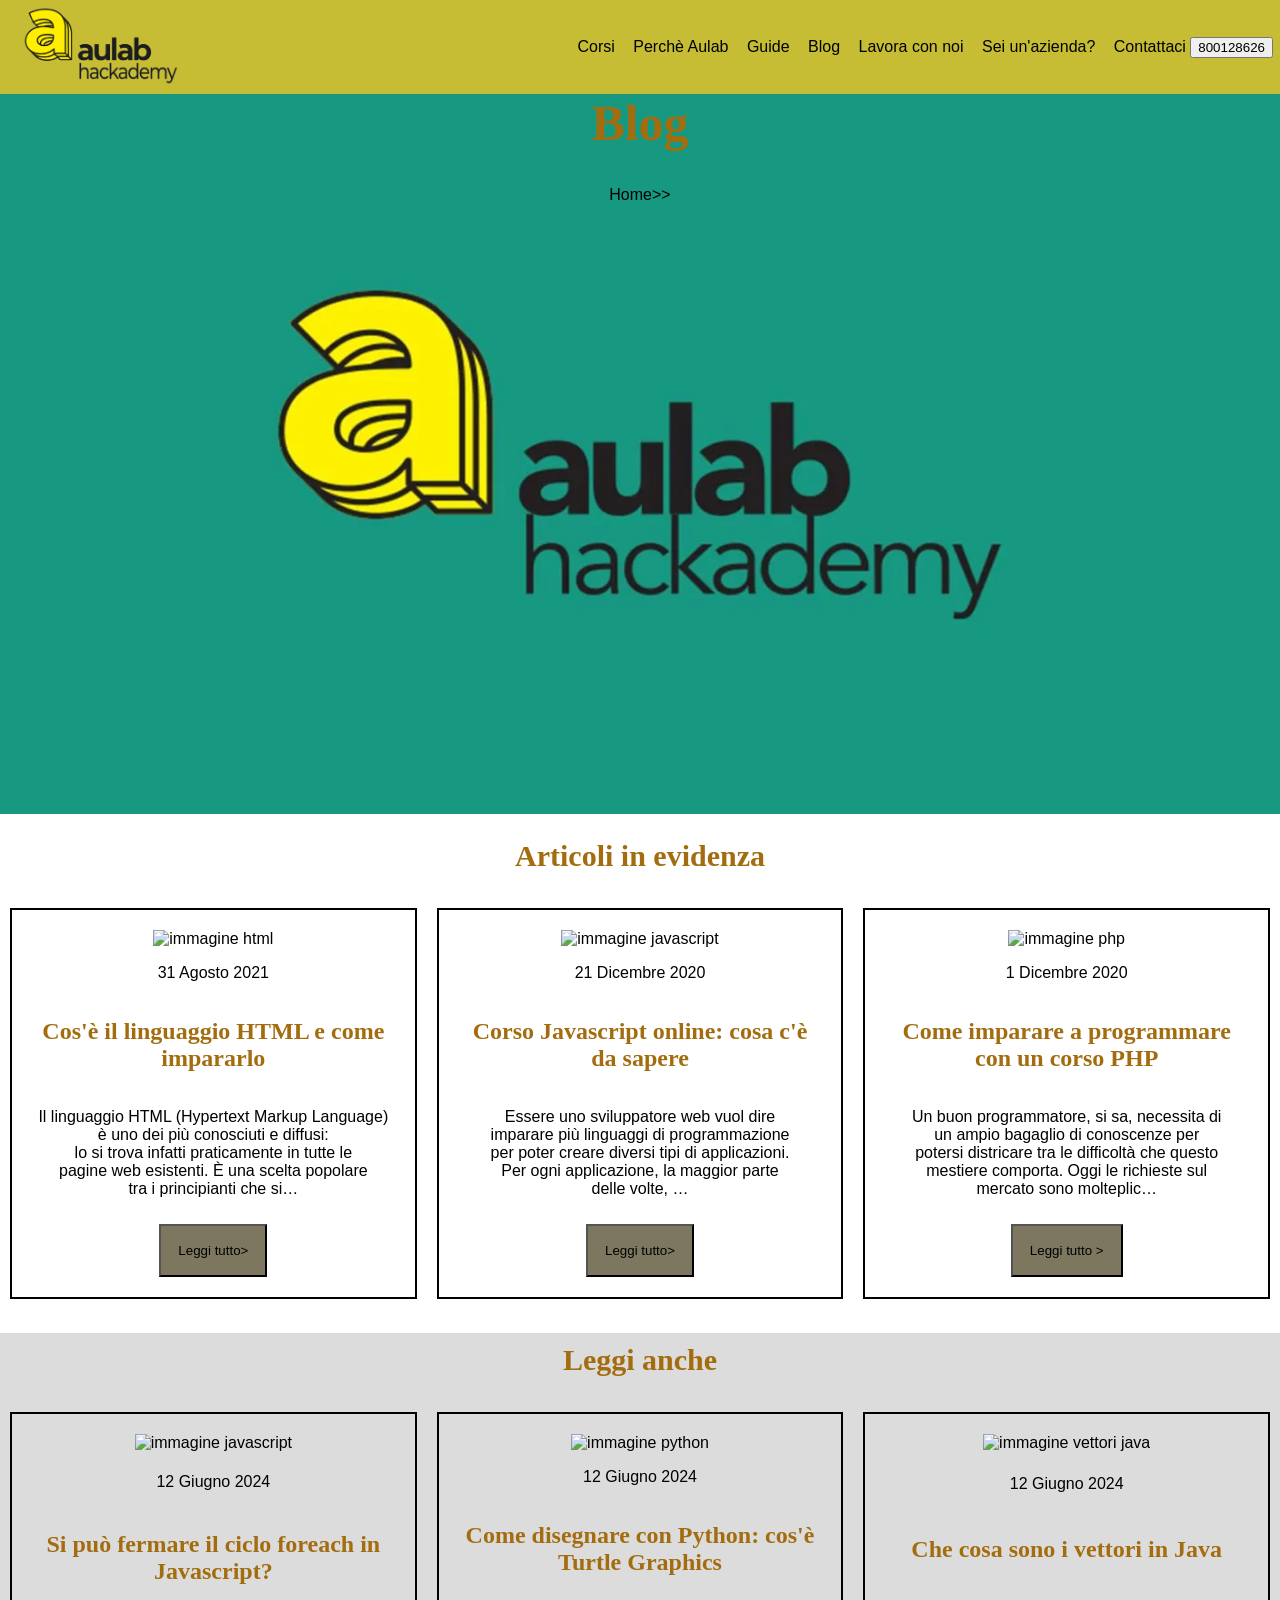
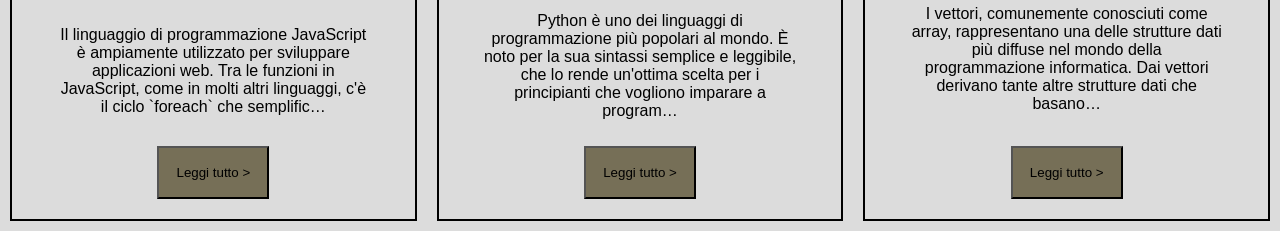
==== Selfwork CSS 2/Blog Aulab.html @ 9c3801e4 "organizzazione cartelle" ====
<!DOCTYPE html>
<html lang="en">
<head>
    <meta charset="UTF-8">
    <meta name="viewport" content="width=device-width, initial-scale=1.0">
    <title>Blog Aulab</title>
    
    <link rel="stylesheet" href="./style.css">
    
</head>
<body>
    <nav class="navbar">
        <div>
            <img src="./Media/logo aulab.png" alt="logo Aulab" class="logoAulab">
        </div>
        <ul class="listaLink">        
            <li class="link">Corsi</li>
            <li class="link">Perchè Aulab</li>
            <a class="link" href="https://aulab.it/guide">
                <li>Guide</li>
            </a>
            <a class="link" href="https://aulab.it/blog">
                <li>Blog</li>
            </a>
            <a  class="link" href="https://aulab.it/lavora-con-noi">
                <li>Lavora con noi</li>
            </a>
            <li class="link">Sei un'azienda?</li> 
            <li class="link">Contattaci <button>800128626</button></li>
        </ul>
    </nav>
    
    <header class="header">
        <h1>Blog</h1>
        <a class="linkHome" href="https://www.aulab.it/">Home>></a>
    </header>
    
    
    <main>
        
        <aside>
            <header>
                <h2 class="titoloArticoliEvidenziati">Articoli in evidenza</h2>
            </header>
            
            <section>
                
                <!-- primo articolo -->
                
                <article class="articoliEvidenziati">
                    <img class="immaginiArticoli" src="https://aulab.it/wp-content/uploads/2023/03/HTML-e-come-impararlo_ORIZZONTALE-1024x576.jpg" alt="immagine html">
                    
                    <p> 31 Agosto 2021</p>
                    <h2>Cos'è il linguaggio HTML e come impararlo</h2> 
                    <p>Il linguaggio HTML (Hypertext Markup Language) <br>è uno dei più conosciuti e diffusi: <br>lo si trova infatti praticamente in tutte le <br>pagine web esistenti. È una scelta popolare <br>tra i principianti che si…</p> 
                    
                    <button class="btnArticoli">
                        <a class="link" href="https://aulab.it/notizia/250/cose-il-linguaggio-html-e-come-impararlo" target="_self">Leggi tutto> </a>
                    </button>
                    
                </article>
                
                <!-- secondo articolo -->
                
                <article class="articoliEvidenziati">
                    <img class="immaginiArticoli" src="https://aulab.it/wp-content/uploads/2020/12/articolo_programmare_Javascript-768x432.jpg" alt="immagine javascript">
                    
                    <p>21 Dicembre 2020</p>
                    <h2>Corso Javascript online: cosa c'è da sapere</h2> 
                    <p>Essere uno sviluppatore web vuol dire <br>imparare più linguaggi di programmazione <br>per poter creare diversi tipi di applicazioni. <br>Per ogni applicazione, la maggior parte <br>delle volte, …</p> 
                    
                    <button class="btnArticoli">
                        <a class="link" href="https://aulab.it/notizia/195/corso-javascript-online-cosa-ce-da-sapere" target="_self">Leggi tutto> </a>
                    </button>
                    
                </article>
                
                <!-- terzo articolo -->
                
                <article class="articoliEvidenziati">
                    <img class="immaginiArticoli" src="https://aulab.it/wp-content/uploads/2020/12/articolo_programmare_in_php-768x432.jpg" alt="immagine php">
                    
                    <p>1 Dicembre 2020</p>
                    <h2>Come imparare a programmare con un corso PHP</h2> 
                    <p>Un buon programmatore, si sa, necessita di <br>un ampio bagaglio di conoscenze per <br>potersi districare tra le difficoltà che questo <br>mestiere comporta. Oggi le richieste sul <br>mercato sono molteplic…</p> 
                    
                    <button class="btnArticoli">
                        <a class="link" href="https://aulab.it/notizia/192/come-imparare-a-programmare-con-un-corso-php" target="_self">Leggi tutto > </a>
                    </button>
                </article>
                
            </section>
        </aside>
        
        <aside  class="sezioneArticoliSuggeriti">

            <header>
                <h2 class="titoloArticoliSuggeriti">Leggi anche</h2>
            </header>

            <section>
                
                <!-- primo articolo suggerito -->
                
                <article  class="articoliSuggeriti">
                    <img class="immaginiArticoli" src="https://aulab.it/wp-content/uploads/2023/06/Convertire-jquery-in-javascript-cover-cover-1024x576.jpg" alt="immagine javascript">
                    
                    <p>12 Giugno 2024</p>
                    <h2>Si può fermare il ciclo foreach in Javascript?</h2> 
                    <p>Il linguaggio di programmazione JavaScript <br>è ampiamente utilizzato per sviluppare <br>applicazioni web. Tra le funzioni in <br>JavaScript, come in molti altri linguaggi, c'è <br>il ciclo `foreach` che semplific…</p> 
                    
                    <button class="btnArticoli">
                        <a class="link" href="https://aulab.it/si-puo-fermare-il-ciclo-foreach-in-javascript" target="_self">Leggi tutto > </a>
                    </button>
                </article>
                
                <!-- secondo articolo suggerito -->
                
                <article class="articoliSuggeriti">
                    <img class="immaginiArticoli" src="https://aulab.it/wp-content/uploads/2023/07/Cos-e-Python-e-perche-e-cosi-popolare-768x432-1.jpeg" alt="immagine python">
                    
                    <p>12 Giugno 2024</p>
                    <h2>Come disegnare con Python: cos'è Turtle Graphics</h2> 
                    <p>Python è uno dei linguaggi di <br>programmazione più popolari al mondo. È <br>noto per la sua sintassi semplice e leggibile, <br>che lo rende un'ottima scelta per i <br>principianti che vogliono imparare a <br>program…</p> 
                    
                    <button class="btnArticoli">
                        <a  class="link" href="https://aulab.it/come-disegnare-con-python-cose-turtle-graphics" target="_self">Leggi tutto > </a>
                    </button>
                </article>
                
                <!-- terzo articolo suggerito -->
                
                <article  class="articoliSuggeriti">
                    <img class="immaginiArticoli" src="https://aulab.it/wp-content/uploads/2023/05/i-controlli-di-flusso-in-javascript-cover-1024x576.jpg" alt="immagine vettori java">
                    
                    <p>12 Giugno 2024</p>
                    <h2>Che cosa sono i vettori in Java</h2> 
                    <p>I vettori, comunemente conosciuti come <br>array, rappresentano una delle strutture dati <br>più diffuse nel mondo della <br>programmazione informatica. Dai vettori <br>derivano tante altre strutture dati che <br>basano…</p> 
                    
                    <button class="btnArticoli">
                        <a class="link" href="https://aulab.it/che-cosa-sono-i-vettori-in-java" target="_self">Leggi tutto > </a>
                    </button>
                </article>
                
            </section>
        </aside>
    </main>    
    
</body>
</html>
---- Selfwork CSS 2/style.css ----
h1, h2{
    font-family: Georgia, 'Times New Roman', Times, serif;
    color: rgb(163, 109, 15);
}


*{
    font-family: 'Lucida Sans', 'Lucida Sans Regular', 'Lucida Grande', 'Lucida Sans Unicode', Geneva, Verdana, sans-serif;
}


.sezioneArticoliSuggeriti{
    background-color: rgba(154, 154, 154, 0.34);
}


body{
    margin: 0px;
}


.navbar{
    background-color: rgb(199, 189, 52);
    display: flex;
    justify-content: space-between;
}


nav div{
    justify-content: start;
}


.logoAulab{
    height: 90px;
    width: 200px;
}


.listaLink{
    list-style-type: none;
    margin-top: 30px;
}


.link{
    text-decoration: none;
    color: black;
    display: inline-block;
    padding: 7px;
}


nav li:hover{
    cursor: pointer;
}


.header{
    background-image: url(./Media/sfondo\ aulab.jpg);
    background-position: center;
    background-size: cover;
    height: 80vh;
    text-align: center;
}


header > h1{
    font-size: 50px;
    margin-top: 0px;
}


.linkHome{
    text-decoration: none;
    color: black;
}


section{
    display: flex;
    justify-content: center;
}


.titoloArticoliEvidenziati, .titoloArticoliSuggeriti{
    text-align: center;
    font-size: 30px;
}


.titoloArticoliSuggeriti{
    padding-top: 10px;
}


.articoliEvidenziati, .articoliSuggeriti{
    width: 60%;
    display: flex;
    flex-direction: column;
    align-items: center;
    justify-content: space-between;
    border: 2px solid black;
    padding: 20px;
    text-align: center;
    margin: 10px;
}


.immaginiArticoli{
    max-width: 100%;
    height: auto;
}


.btnArticoli{
    background-color: rgba(90, 81, 51, 0.782);
    padding: 10px;
    margin-top: 10px;
}


.btnArticoli:hover{
    background-color: rgb(161, 161, 59);
    color: black;
    cursor: pointer;
}
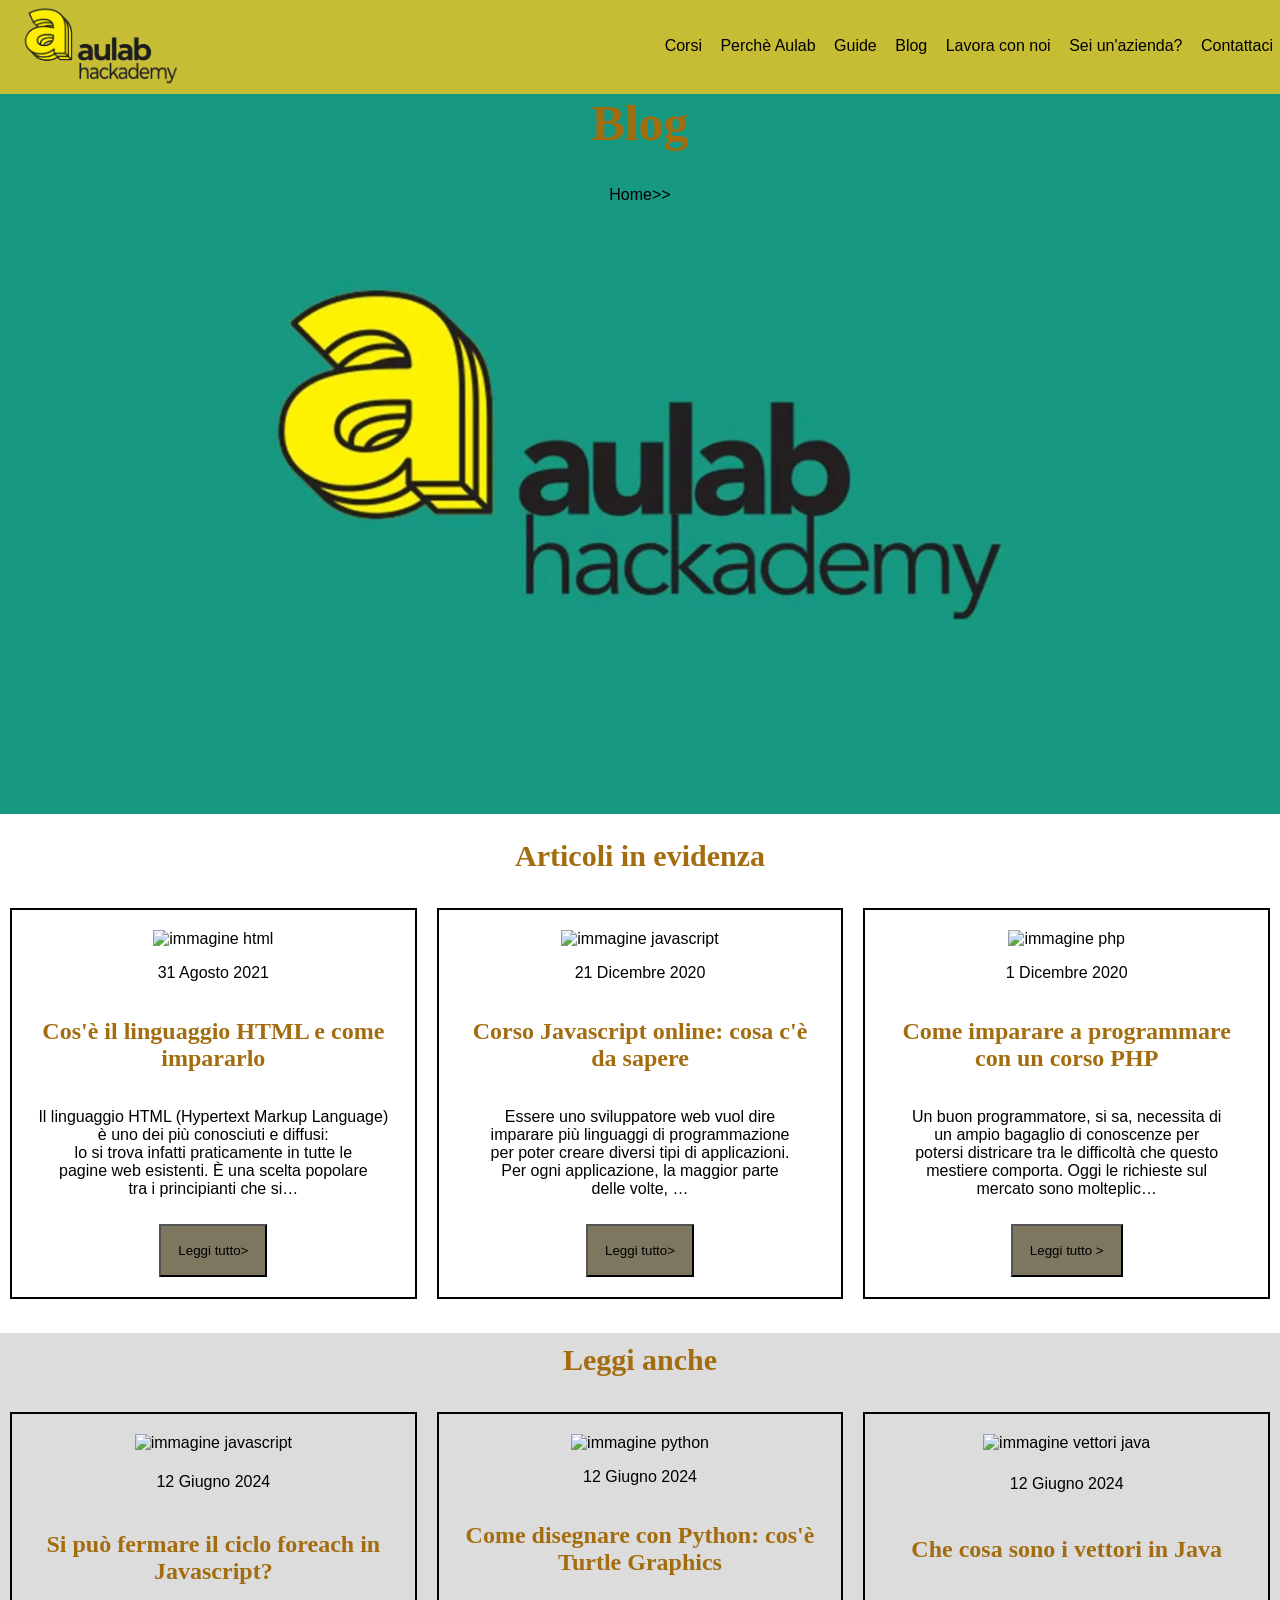
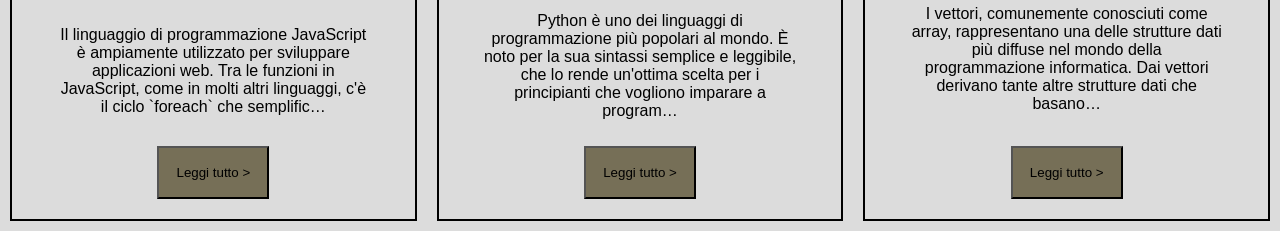
==== commit c3d0ac11: "organizzazione cartelle" ====
--- a/Selfwork CSS 2/Blog Aulab.html
+++ b/Selfwork CSS 2/Blog Aulab.html
@@ -26,7 +26,7 @@
                 <li>Lavora con noi</li>
             </a>
             <li class="link">Sei un'azienda?</li> 
-            <li class="link">Contattaci <button>800128626</button></li>
+            <li class="link">Contattaci</li>
         </ul>
     </nav>
     
--- a/Selfwork CSS 2/style.css
+++ b/Selfwork CSS 2/style.css
@@ -53,6 +53,8 @@
 
 nav li:hover{
     cursor: pointer;
+    border-bottom: 2px solid black;
+
 }
 
 
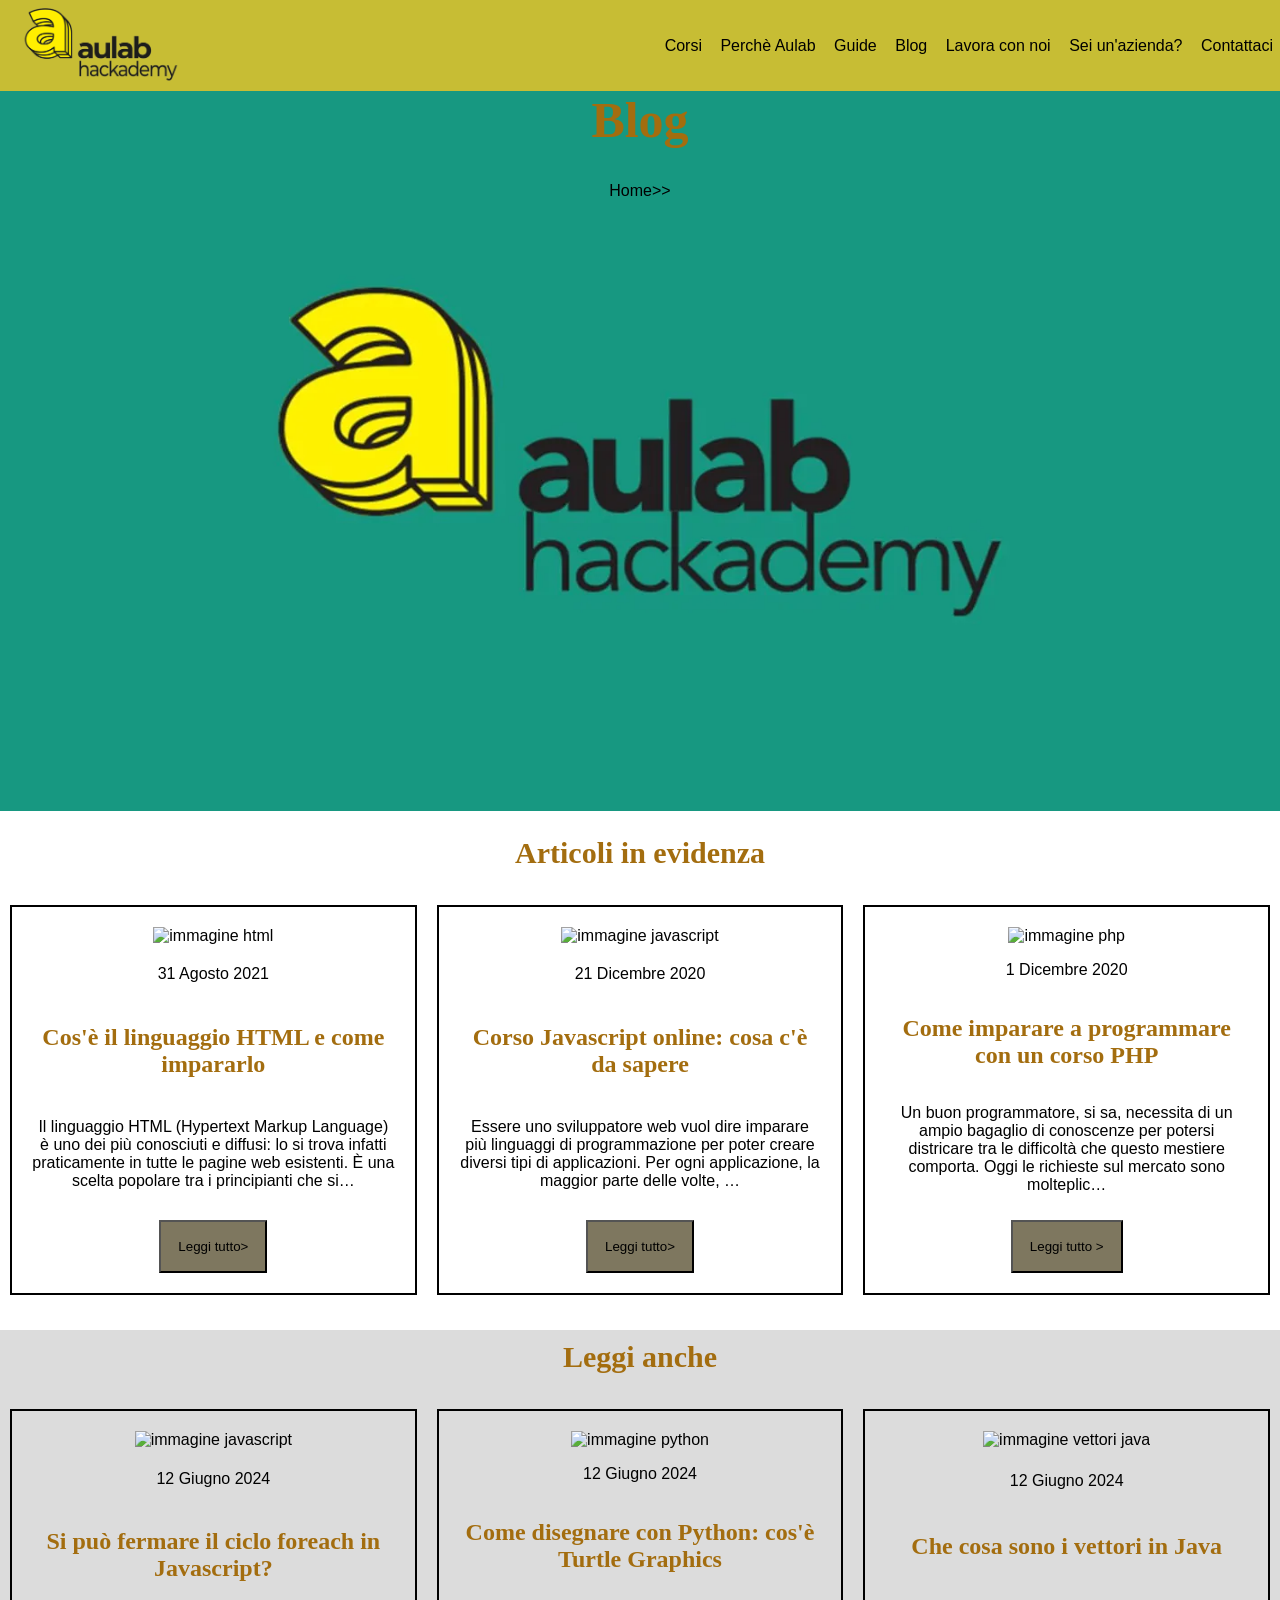
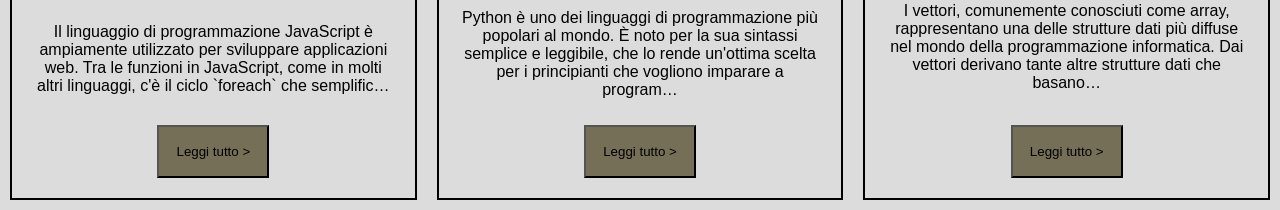
==== commit 274e1b8c: "organizzazione cartelle" ====
--- a/Selfwork CSS 2/Blog Aulab.html
+++ b/Selfwork CSS 2/Blog Aulab.html
@@ -52,7 +52,7 @@
                     
                     <p> 31 Agosto 2021</p>
                     <h2>Cos'è il linguaggio HTML e come impararlo</h2> 
-                    <p>Il linguaggio HTML (Hypertext Markup Language) <br>è uno dei più conosciuti e diffusi: <br>lo si trova infatti praticamente in tutte le <br>pagine web esistenti. È una scelta popolare <br>tra i principianti che si…</p> 
+                    <p>Il linguaggio HTML (Hypertext Markup Language) è uno dei più conosciuti e diffusi: lo si trova infatti praticamente in tutte le pagine web esistenti. È una scelta popolare tra i principianti che si…</p> 
                     
                     <button class="btnArticoli">
                         <a class="link" href="https://aulab.it/notizia/250/cose-il-linguaggio-html-e-come-impararlo" target="_self">Leggi tutto> </a>
@@ -67,7 +67,7 @@
                     
                     <p>21 Dicembre 2020</p>
                     <h2>Corso Javascript online: cosa c'è da sapere</h2> 
-                    <p>Essere uno sviluppatore web vuol dire <br>imparare più linguaggi di programmazione <br>per poter creare diversi tipi di applicazioni. <br>Per ogni applicazione, la maggior parte <br>delle volte, …</p> 
+                    <p>Essere uno sviluppatore web vuol dire imparare più linguaggi di programmazione per poter creare diversi tipi di applicazioni. Per ogni applicazione, la maggior parte delle volte, …</p> 
                     
                     <button class="btnArticoli">
                         <a class="link" href="https://aulab.it/notizia/195/corso-javascript-online-cosa-ce-da-sapere" target="_self">Leggi tutto> </a>
@@ -82,7 +82,7 @@
                     
                     <p>1 Dicembre 2020</p>
                     <h2>Come imparare a programmare con un corso PHP</h2> 
-                    <p>Un buon programmatore, si sa, necessita di <br>un ampio bagaglio di conoscenze per <br>potersi districare tra le difficoltà che questo <br>mestiere comporta. Oggi le richieste sul <br>mercato sono molteplic…</p> 
+                    <p>Un buon programmatore, si sa, necessita di un ampio bagaglio di conoscenze per potersi districare tra le difficoltà che questo mestiere comporta. Oggi le richieste sul mercato sono molteplic…</p> 
                     
                     <button class="btnArticoli">
                         <a class="link" href="https://aulab.it/notizia/192/come-imparare-a-programmare-con-un-corso-php" target="_self">Leggi tutto > </a>
@@ -107,7 +107,7 @@
                     
                     <p>12 Giugno 2024</p>
                     <h2>Si può fermare il ciclo foreach in Javascript?</h2> 
-                    <p>Il linguaggio di programmazione JavaScript <br>è ampiamente utilizzato per sviluppare <br>applicazioni web. Tra le funzioni in <br>JavaScript, come in molti altri linguaggi, c'è <br>il ciclo `foreach` che semplific…</p> 
+                    <p>Il linguaggio di programmazione JavaScript è ampiamente utilizzato per sviluppare applicazioni web. Tra le funzioni in JavaScript, come in molti altri linguaggi, c'è il ciclo `foreach` che semplific…</p> 
                     
                     <button class="btnArticoli">
                         <a class="link" href="https://aulab.it/si-puo-fermare-il-ciclo-foreach-in-javascript" target="_self">Leggi tutto > </a>
@@ -121,7 +121,7 @@
                     
                     <p>12 Giugno 2024</p>
                     <h2>Come disegnare con Python: cos'è Turtle Graphics</h2> 
-                    <p>Python è uno dei linguaggi di <br>programmazione più popolari al mondo. È <br>noto per la sua sintassi semplice e leggibile, <br>che lo rende un'ottima scelta per i <br>principianti che vogliono imparare a <br>program…</p> 
+                    <p>Python è uno dei linguaggi di programmazione più popolari al mondo. È noto per la sua sintassi semplice e leggibile, che lo rende un'ottima scelta per i principianti che vogliono imparare a program…</p> 
                     
                     <button class="btnArticoli">
                         <a  class="link" href="https://aulab.it/come-disegnare-con-python-cose-turtle-graphics" target="_self">Leggi tutto > </a>
@@ -135,7 +135,7 @@
                     
                     <p>12 Giugno 2024</p>
                     <h2>Che cosa sono i vettori in Java</h2> 
-                    <p>I vettori, comunemente conosciuti come <br>array, rappresentano una delle strutture dati <br>più diffuse nel mondo della <br>programmazione informatica. Dai vettori <br>derivano tante altre strutture dati che <br>basano…</p> 
+                    <p>I vettori, comunemente conosciuti come array, rappresentano una delle strutture dati più diffuse nel mondo della programmazione informatica. Dai vettori derivano tante altre strutture dati che <br>basano…</p> 
                     
                     <button class="btnArticoli">
                         <a class="link" href="https://aulab.it/che-cosa-sono-i-vettori-in-java" target="_self">Leggi tutto > </a>
--- a/Selfwork CSS 2/style.css
+++ b/Selfwork CSS 2/style.css
@@ -32,7 +32,7 @@
 
 
 .logoAulab{
-    height: 90px;
+    height: auto;
     width: 200px;
 }
 
@@ -126,4 +126,40 @@
     background-color: rgb(161, 161, 59);
     color: black;
     cursor: pointer;
+}
+
+/* Media query cellulare */
+@media only screen and (max-width: 600px){
+
+    .navbar{
+        display: block;
+    }
+
+
+    .logoAulab{
+        padding-top: 20px;
+        padding-left: 25vw;
+    }
+
+
+    .listaLink{
+        margin-top: 20px;
+        margin-bottom: 0px;
+    }
+
+
+    .header{
+        max-height: 70vw;
+    }
+
+
+    section{
+        display: block;
+    }
+
+
+    .articoliEvidenziati, .articoliSuggeriti{
+        width: auto;
+        text-align: center;
+    }
 }
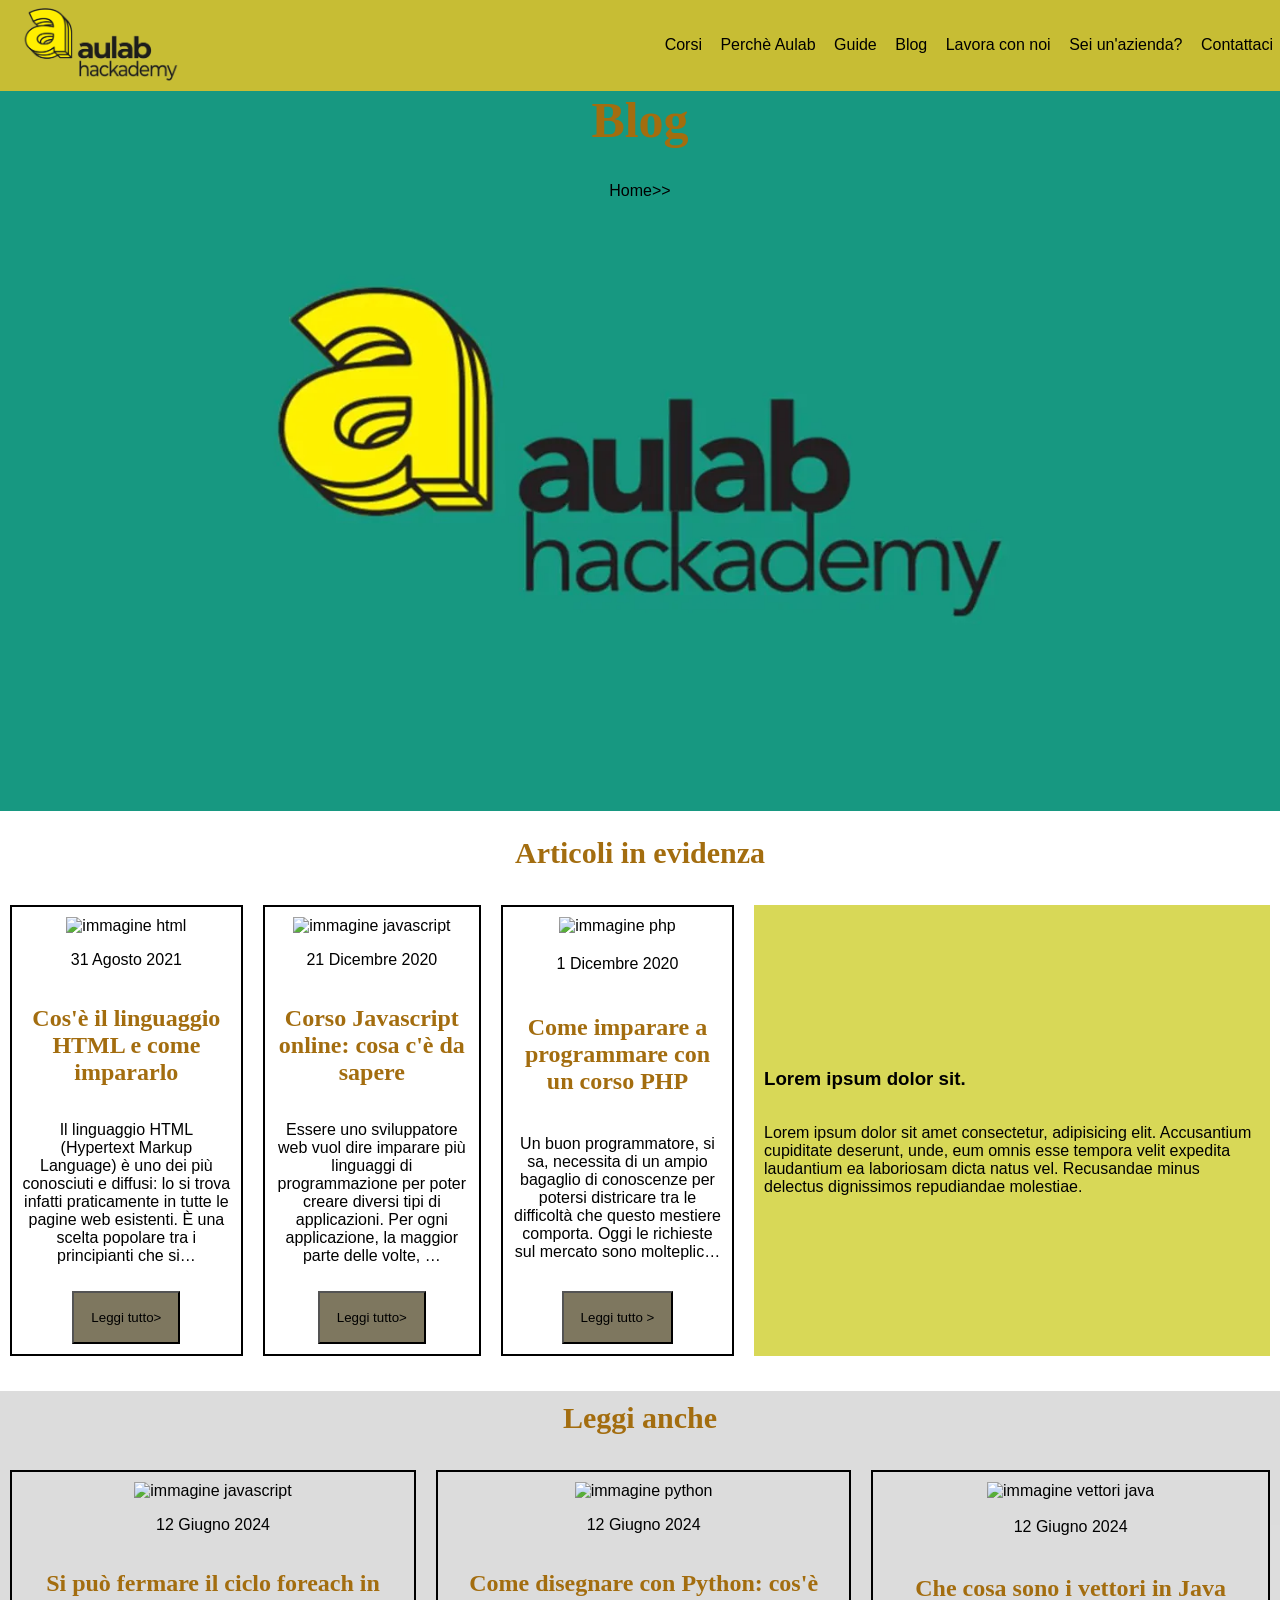
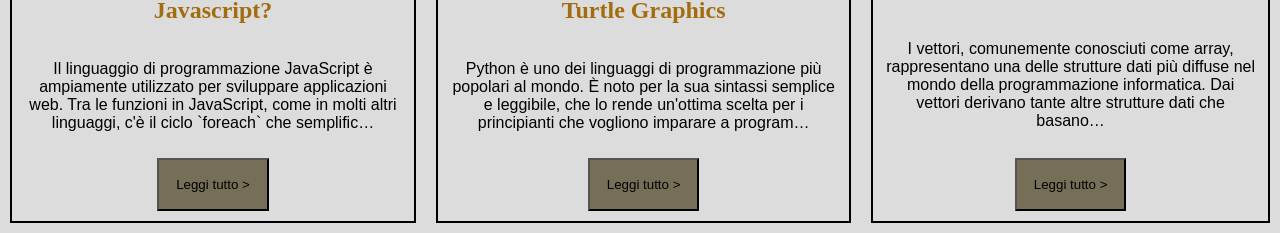
==== commit c432b542: "organizzazione cartelle" ====
--- a/Selfwork CSS 2/Blog Aulab.html
+++ b/Selfwork CSS 2/Blog Aulab.html
@@ -38,66 +38,82 @@
     
     <main>
         
-        <aside>
-            <header>
-                <h2 class="titoloArticoliEvidenziati">Articoli in evidenza</h2>
-            </header>
+        <header>
+            <h2 class="titoloArticoliEvidenziati">Articoli in evidenza</h2>
+        </header>
+
+        <div class="contenitoreArticoliEv_aside">
+        
+        <section class="sezioneArticoliEvidenziati">
             
-            <section>
+            <!-- primo articolo -->
+            
+            <article class="articoliEvidenziati">
+                <img class="immaginiArticoli" src="https://aulab.it/wp-content/uploads/2023/03/HTML-e-come-impararlo_ORIZZONTALE-1024x576.jpg" alt="immagine html">
                 
-                <!-- primo articolo -->
+                <p> 31 Agosto 2021</p>
+                <h2>Cos'è il linguaggio HTML e come impararlo</h2> 
+                <p>Il linguaggio HTML (Hypertext Markup Language) è uno dei più conosciuti e diffusi: lo si trova infatti praticamente in tutte le pagine web esistenti. È una scelta popolare tra i principianti che si…</p> 
                 
-                <article class="articoliEvidenziati">
-                    <img class="immaginiArticoli" src="https://aulab.it/wp-content/uploads/2023/03/HTML-e-come-impararlo_ORIZZONTALE-1024x576.jpg" alt="immagine html">
-                    
-                    <p> 31 Agosto 2021</p>
-                    <h2>Cos'è il linguaggio HTML e come impararlo</h2> 
-                    <p>Il linguaggio HTML (Hypertext Markup Language) è uno dei più conosciuti e diffusi: lo si trova infatti praticamente in tutte le pagine web esistenti. È una scelta popolare tra i principianti che si…</p> 
-                    
-                    <button class="btnArticoli">
-                        <a class="link" href="https://aulab.it/notizia/250/cose-il-linguaggio-html-e-come-impararlo" target="_self">Leggi tutto> </a>
-                    </button>
-                    
-                </article>
+                <button class="btnArticoli">
+                    <a class="link" href="https://aulab.it/notizia/250/cose-il-linguaggio-html-e-come-impararlo" target="_self">Leggi tutto> </a>
+                </button>
                 
-                <!-- secondo articolo -->
+            </article>
+            
+            <!-- secondo articolo -->
+            
+            <article class="articoliEvidenziati">
+                <img class="immaginiArticoli" src="https://aulab.it/wp-content/uploads/2020/12/articolo_programmare_Javascript-768x432.jpg" alt="immagine javascript">
                 
-                <article class="articoliEvidenziati">
-                    <img class="immaginiArticoli" src="https://aulab.it/wp-content/uploads/2020/12/articolo_programmare_Javascript-768x432.jpg" alt="immagine javascript">
-                    
-                    <p>21 Dicembre 2020</p>
-                    <h2>Corso Javascript online: cosa c'è da sapere</h2> 
-                    <p>Essere uno sviluppatore web vuol dire imparare più linguaggi di programmazione per poter creare diversi tipi di applicazioni. Per ogni applicazione, la maggior parte delle volte, …</p> 
-                    
-                    <button class="btnArticoli">
-                        <a class="link" href="https://aulab.it/notizia/195/corso-javascript-online-cosa-ce-da-sapere" target="_self">Leggi tutto> </a>
-                    </button>
-                    
-                </article>
+                <p>21 Dicembre 2020</p>
+                <h2>Corso Javascript online: cosa c'è da sapere</h2> 
+                <p>Essere uno sviluppatore web vuol dire imparare più linguaggi di programmazione per poter creare diversi tipi di applicazioni. Per ogni applicazione, la maggior parte delle volte, …</p> 
                 
-                <!-- terzo articolo -->
+                <button class="btnArticoli">
+                    <a class="link" href="https://aulab.it/notizia/195/corso-javascript-online-cosa-ce-da-sapere" target="_self">Leggi tutto> </a>
+                </button>
                 
-                <article class="articoliEvidenziati">
-                    <img class="immaginiArticoli" src="https://aulab.it/wp-content/uploads/2020/12/articolo_programmare_in_php-768x432.jpg" alt="immagine php">
-                    
-                    <p>1 Dicembre 2020</p>
-                    <h2>Come imparare a programmare con un corso PHP</h2> 
-                    <p>Un buon programmatore, si sa, necessita di un ampio bagaglio di conoscenze per potersi districare tra le difficoltà che questo mestiere comporta. Oggi le richieste sul mercato sono molteplic…</p> 
-                    
-                    <button class="btnArticoli">
-                        <a class="link" href="https://aulab.it/notizia/192/come-imparare-a-programmare-con-un-corso-php" target="_self">Leggi tutto > </a>
-                    </button>
-                </article>
+            </article>
+            
+            <!-- terzo articolo -->
+            
+            <article class="articoliEvidenziati">
+                <img class="immaginiArticoli" src="https://aulab.it/wp-content/uploads/2020/12/articolo_programmare_in_php-768x432.jpg" alt="immagine php">
                 
-            </section>
-        </aside>
-        
-        <aside  class="sezioneArticoliSuggeriti">
+                <p>1 Dicembre 2020</p>
+                <h2>Come imparare a programmare con un corso PHP</h2> 
+                <p>Un buon programmatore, si sa, necessita di un ampio bagaglio di conoscenze per potersi districare tra le difficoltà che questo mestiere comporta. Oggi le richieste sul mercato sono molteplic…</p> 
+                
+                <button class="btnArticoli">
+                    <a class="link" href="https://aulab.it/notizia/192/come-imparare-a-programmare-con-un-corso-php" target="_self">Leggi tutto > </a>
+                </button>
+            </article>
+            
+        </section>
+            
+            
+            <!-- aside -->
+            <aside>
+                
+                <h3>
+                    Lorem ipsum dolor sit.
+                </h3>
+                
+                <p>Lorem ipsum dolor sit amet consectetur, adipisicing elit. Accusantium cupiditate deserunt, unde, eum omnis esse tempora velit expedita laudantium ea laboriosam dicta natus vel. Recusandae minus delectus dignissimos repudiandae molestiae.</p>
+                
+            </aside>
+            
+            
+        </div>
 
+
+        <div  class="sezioneArticoliSuggeriti">
+            
             <header>
                 <h2 class="titoloArticoliSuggeriti">Leggi anche</h2>
             </header>
-
+            
             <section>
                 
                 <!-- primo articolo suggerito -->
@@ -143,7 +159,7 @@
                 </article>
                 
             </section>
-        </aside>
+        </div>
     </main>    
     
 </body>
--- a/Selfwork CSS 2/style.css
+++ b/Selfwork CSS 2/style.css
@@ -23,6 +23,7 @@
     background-color: rgb(199, 189, 52);
     display: flex;
     justify-content: space-between;
+    align-items: center;
 }
 
 
@@ -39,7 +40,6 @@
 
 .listaLink{
     list-style-type: none;
-    margin-top: 30px;
 }
 
 
@@ -79,6 +79,16 @@
 }
 
 
+.contenitoreArticoliEv_aside{
+    display: flex;
+}
+
+
+.sezioneArticoliEvidenziati{
+    width: 60%;
+}
+
+
 section{
     display: flex;
     justify-content: center;
@@ -97,13 +107,13 @@
 
 
 .articoliEvidenziati, .articoliSuggeriti{
-    width: 60%;
+    width: auto;
     display: flex;
     flex-direction: column;
     align-items: center;
     justify-content: space-between;
     border: 2px solid black;
-    padding: 20px;
+    padding: 10px;
     text-align: center;
     margin: 10px;
 }
@@ -127,6 +137,19 @@
     color: black;
     cursor: pointer;
 }
+
+
+aside{
+    background-color: rgba(216, 216, 87);
+    width: 40%;
+    padding: 10px;
+    margin: 10px;
+    display: flex;
+    flex-direction: column;
+    justify-content: center;
+}
+
+
 
 /* Media query cellulare */
 @media only screen and (max-width: 600px){
@@ -153,6 +176,12 @@
     }
 
 
+    .sezioneArticoliEvidenziati{
+        width: 100%;
+    }
+    
+
+
     section{
         display: block;
     }
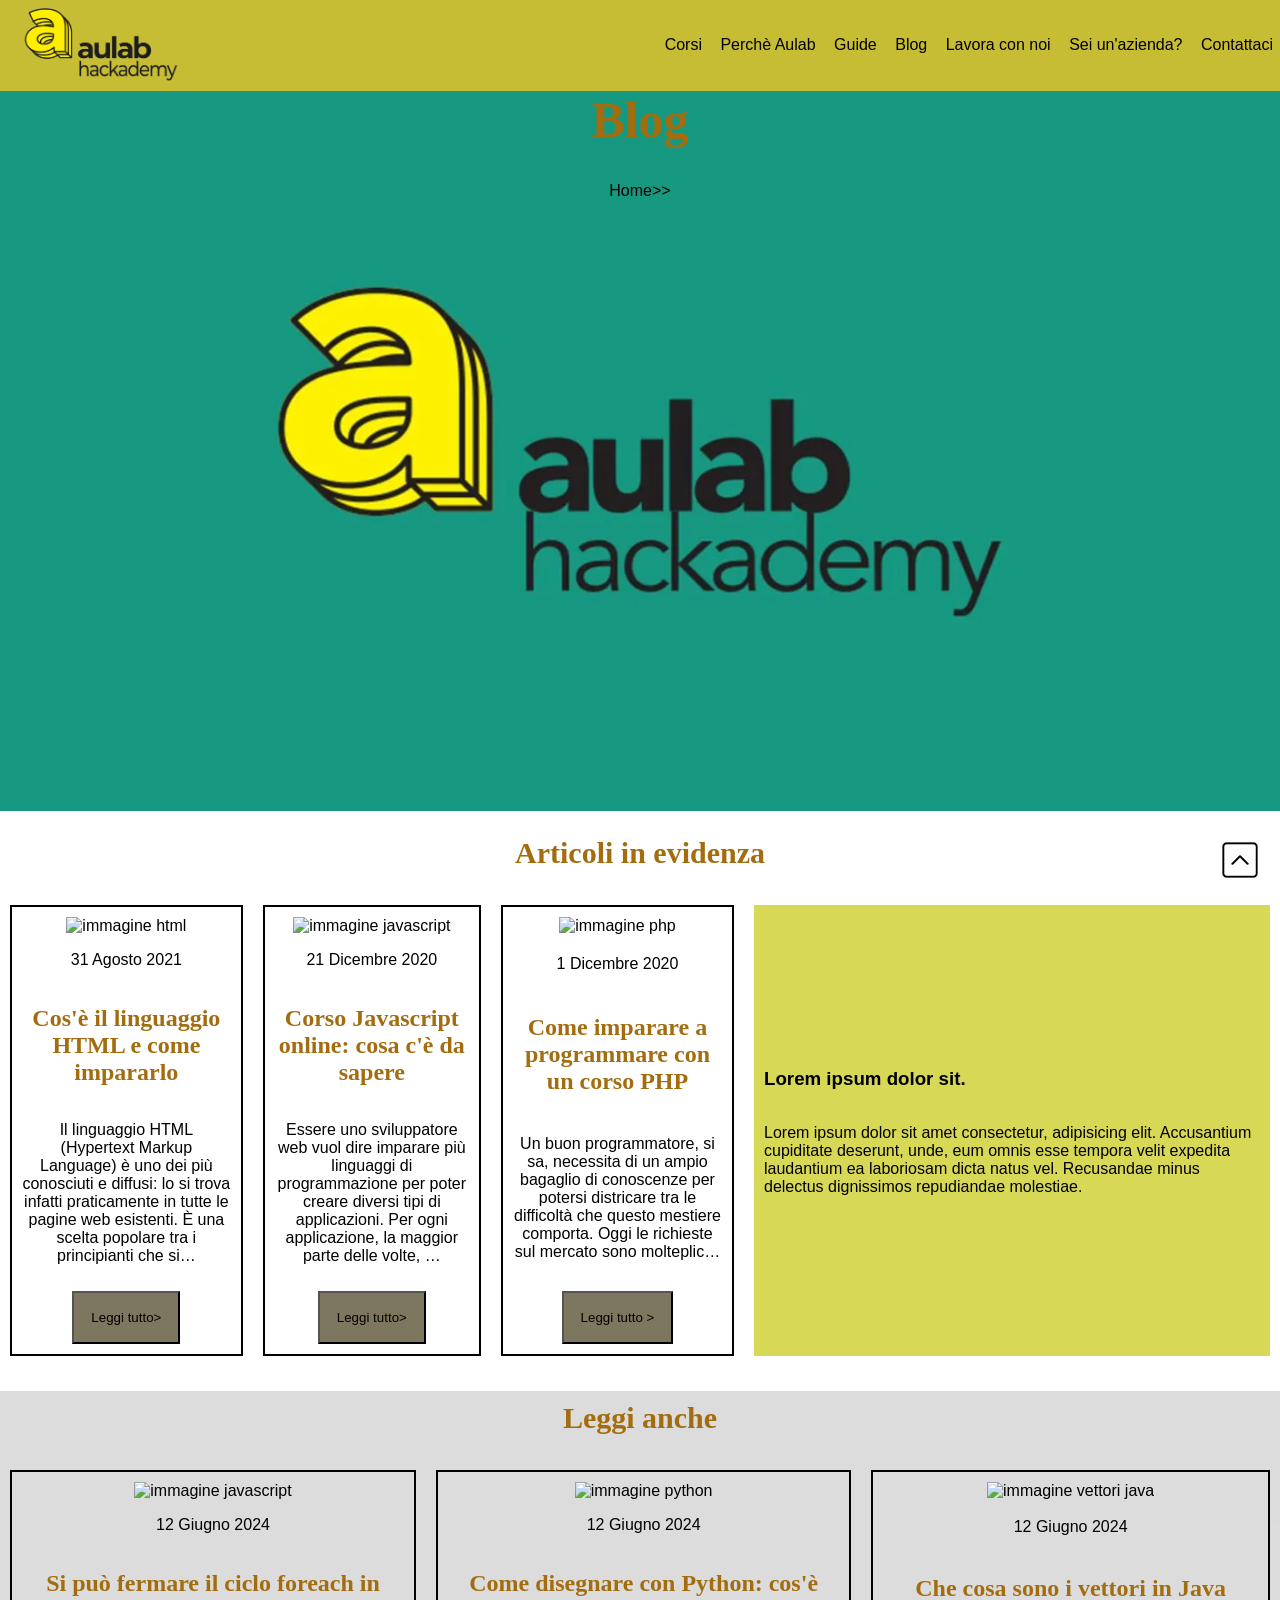
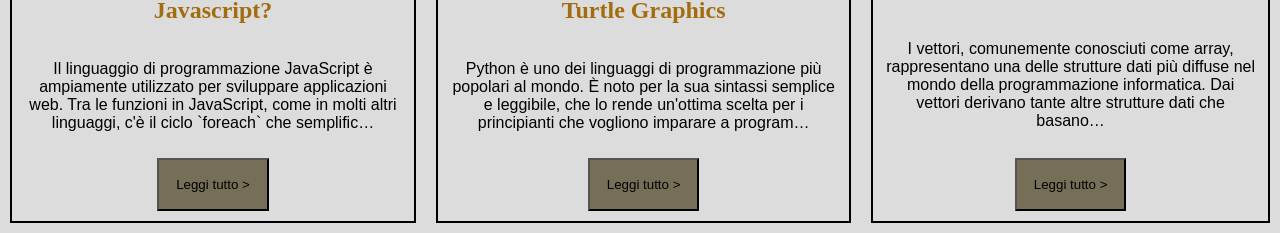
==== commit d50c16fe: "organizzazione cartelle" ====
--- a/Selfwork CSS 2/Blog Aulab.html
+++ b/Selfwork CSS 2/Blog Aulab.html
@@ -160,6 +160,11 @@
                 
             </section>
         </div>
+
+        <div>
+            <img class="freccia_tornasu" src="./Media/freccia_torna su.png" alt="freccia torna su">
+        </div>
+
     </main>    
     
 </body>
--- a/Selfwork CSS 2/style.css
+++ b/Selfwork CSS 2/style.css
@@ -16,6 +16,7 @@
 
 body{
     margin: 0px;
+    /* position: relative; */
 }
 
 
@@ -150,6 +151,19 @@
 }
 
 
+.freccia_tornasu{
+    height: 40px;
+    width: auto;
+    position: fixed;
+    right: 20px;
+    bottom: 20px;
+}
+
+
+.freccia_tornasu:hover{
+    cursor: pointer;
+}
+
 
 /* Media query cellulare */
 @media only screen and (max-width: 600px){
@@ -191,4 +205,10 @@
         width: auto;
         text-align: center;
     }
+
+
+    .freccia_tornasu{
+        height: 30px;
+    }
+
 }
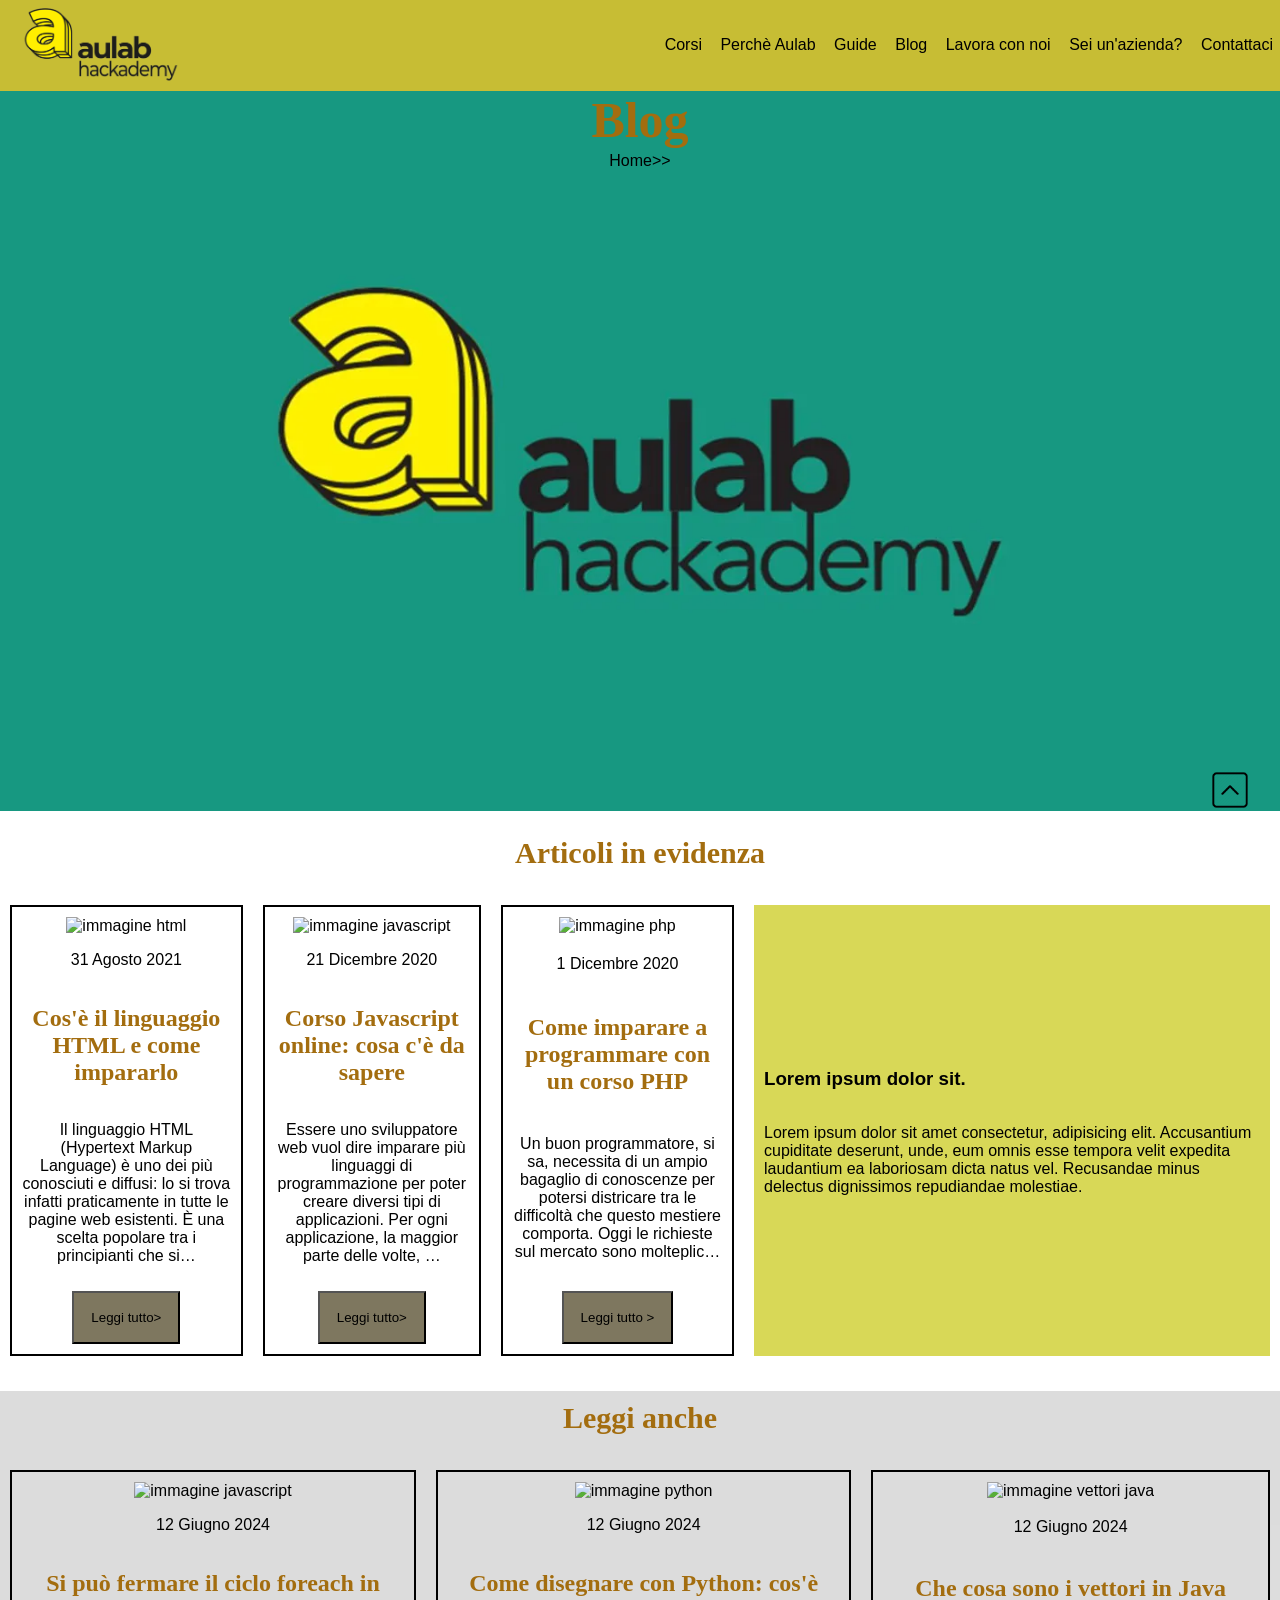
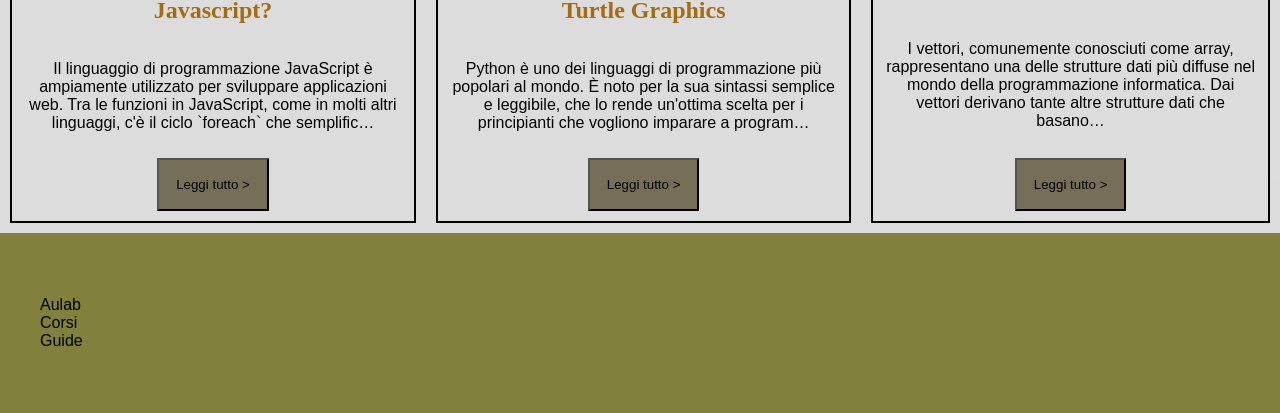
==== commit 7baf6417: "organizzazione cartelle" ====
--- a/Selfwork CSS 2/Blog Aulab.html
+++ b/Selfwork CSS 2/Blog Aulab.html
@@ -9,7 +9,7 @@
     
 </head>
 <body>
-    <nav class="navbar">
+    <nav class="navbar" id="navbar">
         <div>
             <img src="./Media/logo aulab.png" alt="logo Aulab" class="logoAulab">
         </div>
@@ -161,11 +161,22 @@
             </section>
         </div>
 
-        <div>
-            <img class="freccia_tornasu" src="./Media/freccia_torna su.png" alt="freccia torna su">
-        </div>
+        
+    </main>
+    
+    <footer>
+        <ul class="listaFooter">
+            <li>Aulab</li>
+            <li>Corsi</li>
+            <li>Guide</li>
+        </ul>
 
-    </main>    
+        <a href="#navbar">
+            <div>
+                <img class="freccia_tornasu" src="./Media/freccia_torna su.png" alt="freccia torna su">
+            </div>
+        </a>
+    </footer>
     
 </body>
 </html>
--- a/Selfwork CSS 2/style.css
+++ b/Selfwork CSS 2/style.css
@@ -71,6 +71,7 @@
 header > h1{
     font-size: 50px;
     margin-top: 0px;
+    margin-bottom: 3px;
 }
 
 
@@ -151,17 +152,44 @@
 }
 
 
+footer{
+    background-color: rgb(129, 129, 60);
+    display: flex;
+    justify-content: space-between;
+    align-items: center;
+    height: 20vh;
+    padding-right: 30px;
+}
+
+
+.listaFooter{
+    list-style: none;
+}
+
+
 .freccia_tornasu{
     height: 40px;
     width: auto;
+    animation-name: Icon;
+    animation-duration: 2s;
+    animation-iteration-count: infinite;
     position: fixed;
-    right: 20px;
-    bottom: 20px;
+    bottom: 10vh;
+    right: 30px;
 }
 
 
 .freccia_tornasu:hover{
     cursor: pointer;
+}
+
+
+@keyframes Icon{
+    0%{
+        transform: translateY(50px);
+    }100%{
+        transform : translate(0px);
+    }
 }
 
 
@@ -190,23 +218,38 @@
     }
 
 
+    .contenitoreArticoliEv_aside{
+        display: block;
+    }
+
+
     .sezioneArticoliEvidenziati{
         width: 100%;
     }
+
+    aside{
+        display: block;
+        width: 100%;
+        margin-left: -10px;
+        margin-right: 0px;
+        padding-right: 0px;
+        text-align: center;
+    }
     
 
-
     section{
         display: block;
     }
 
 
     .articoliEvidenziati, .articoliSuggeriti{
+        display: block;
         width: auto;
         text-align: center;
     }
 
 
+
     .freccia_tornasu{
         height: 30px;
     }
